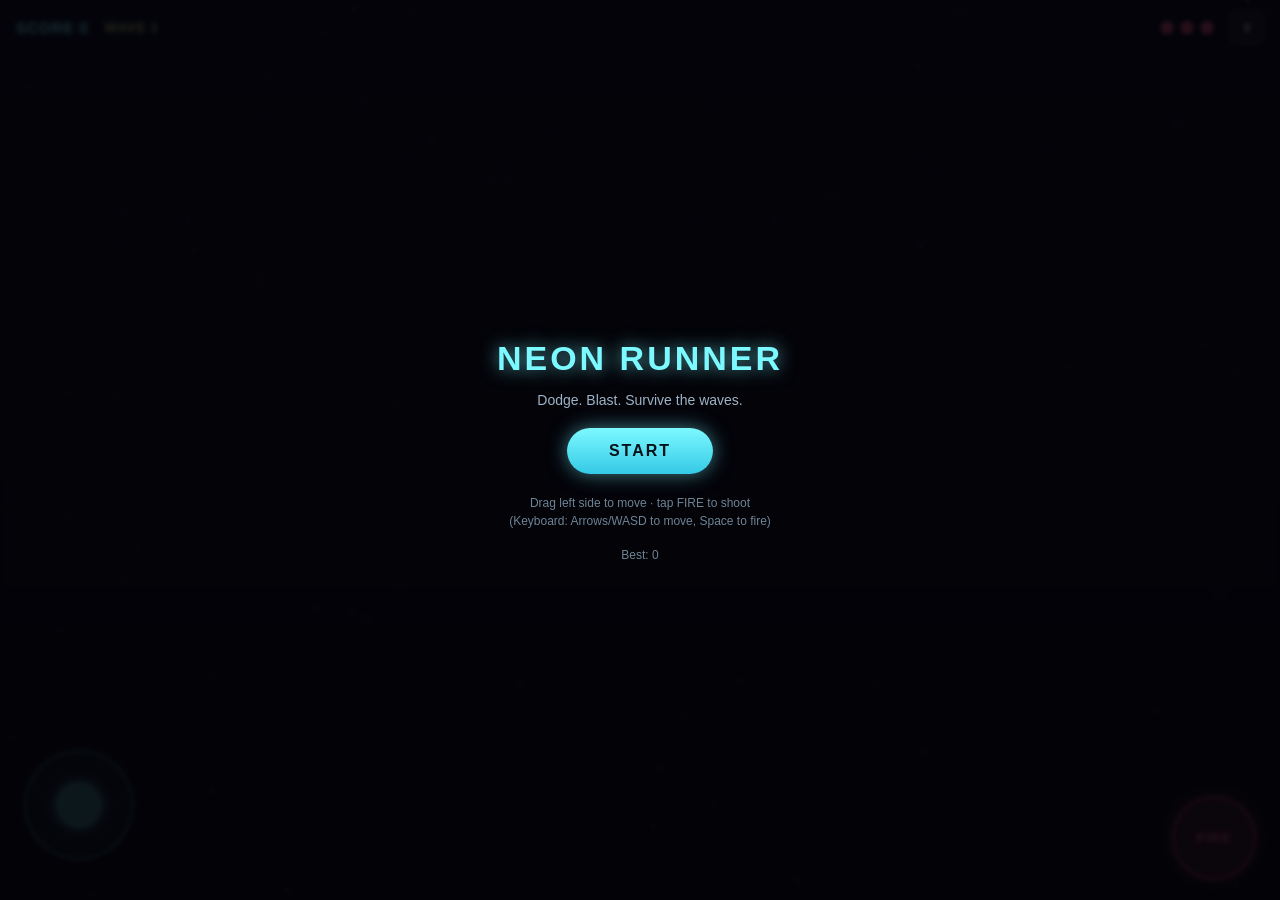
==== NeonRunner/www/index.html @ 2f803ad9 "Add NeonRunner iOS build" ====
<!DOCTYPE html>
<html lang="en">
<head>
<meta charset="UTF-8">
<meta name="viewport" content="width=device-width, initial-scale=1.0, maximum-scale=1.0, user-scalable=no, viewport-fit=cover">
<title>Neon Runner</title>
<link rel="stylesheet" href="style.css">
</head>
<body>

<div id="game-container">
  <canvas id="game-canvas"></canvas>

  <!-- HUD -->
  <div id="hud">
    <div id="hud-score">SCORE 0</div>
    <div id="hud-wave">WAVE 1</div>
    <div id="hud-lives">
      <span class="life" data-i="0"></span>
      <span class="life" data-i="1"></span>
      <span class="life" data-i="2"></span>
    </div>
    <button id="pause-btn" aria-label="Pause">II</button>
  </div>

  <!-- Touch controls -->
  <div id="touch-controls">
    <div id="joystick-zone">
      <div id="joystick-base">
        <div id="joystick-knob"></div>
      </div>
    </div>
    <button id="fire-btn">FIRE</button>
  </div>

  <!-- Start screen -->
  <div id="start-screen" class="overlay">
    <h1>NEON RUNNER</h1>
    <p class="subtitle">Dodge. Blast. Survive the waves.</p>
    <button id="start-btn" class="big-btn">START</button>
    <div class="hint">Drag left side to move &middot; tap FIRE to shoot<br>
    (Keyboard: Arrows/WASD to move, Space to fire)</div>
    <div id="high-score-line"></div>
  </div>

  <!-- Pause screen -->
  <div id="pause-screen" class="overlay hidden">
    <h2>PAUSED</h2>
    <button id="resume-btn" class="big-btn">RESUME</button>
    <button id="restart-from-pause-btn" class="ghost-btn">RESTART</button>
  </div>

  <!-- Game over screen -->
  <div id="gameover-screen" class="overlay hidden">
    <h2>GAME OVER</h2>
    <div id="final-score"></div>
    <div id="best-score"></div>
    <button id="restart-btn" class="big-btn">PLAY AGAIN</button>
  </div>

  <!-- Level up / wave banner -->
  <div id="wave-banner" class="hidden"></div>
</div>

<script src="game.js"></script>
</body>
</html>
---- NeonRunner/www/style.css ----
* {
  box-sizing: border-box;
  -webkit-user-select: none;
  user-select: none;
  -webkit-touch-callout: none;
}

html, body {
  margin: 0;
  padding: 0;
  width: 100%;
  height: 100%;
  background: #05050a;
  overflow: hidden;
  font-family: -apple-system, "Helvetica Neue", Arial, sans-serif;
  color: #e8f6ff;
}

#game-container {
  position: fixed;
  inset: 0;
  width: 100%;
  height: 100%;
  overflow: hidden;
}

#game-canvas {
  position: absolute;
  inset: 0;
  width: 100%;
  height: 100%;
  display: block;
  touch-action: none;
}

/* ---------- HUD ---------- */
#hud {
  position: absolute;
  top: 0;
  left: 0;
  right: 0;
  padding: max(10px, env(safe-area-inset-top)) 16px 0 16px;
  display: flex;
  align-items: center;
  gap: 16px;
  pointer-events: none;
  font-weight: 700;
  letter-spacing: 1px;
  text-shadow: 0 0 8px rgba(80, 220, 255, 0.8);
}

#hud-score { color: #7CF9FF; font-size: 15px; }
#hud-wave { color: #FFD86B; font-size: 13px; opacity: 0.9; }

#hud-lives { display: flex; gap: 6px; margin-left: auto; }
.life {
  width: 14px; height: 14px;
  background: #FF5C8A;
  clip-path: polygon(50% 0%, 100% 38%, 82% 100%, 18% 100%, 0% 38%);
  box-shadow: 0 0 6px rgba(255,92,138,0.9);
  transition: opacity 0.2s, transform 0.2s;
}
.life.spent { opacity: 0.15; transform: scale(0.7); }

#pause-btn {
  pointer-events: auto;
  background: rgba(255,255,255,0.08);
  border: 1px solid rgba(255,255,255,0.25);
  color: #e8f6ff;
  width: 34px; height: 34px;
  border-radius: 8px;
  font-size: 13px;
  font-weight: 700;
}

/* ---------- Touch controls ---------- */
#touch-controls {
  position: absolute;
  left: 0; right: 0; bottom: 0;
  height: 34%;
  display: flex;
  align-items: flex-end;
  justify-content: space-between;
  padding: 0 24px max(20px, env(safe-area-inset-bottom)) 24px;
  pointer-events: none;
}

#joystick-zone {
  width: 130px; height: 130px;
  pointer-events: auto;
}
#joystick-base {
  width: 110px; height: 110px;
  border-radius: 50%;
  background: rgba(124, 249, 255, 0.08);
  border: 2px solid rgba(124, 249, 255, 0.35);
  display: flex; align-items: center; justify-content: center;
}
#joystick-knob {
  width: 46px; height: 46px;
  border-radius: 50%;
  background: rgba(124, 249, 255, 0.55);
  box-shadow: 0 0 12px rgba(124,249,255,0.7);
  transform: translate(0, 0);
}

#fire-btn {
  pointer-events: auto;
  width: 84px; height: 84px;
  border-radius: 50%;
  background: rgba(255, 92, 138, 0.25);
  border: 2px solid rgba(255, 92, 138, 0.7);
  color: #FF5C8A;
  font-weight: 800;
  font-size: 14px;
  letter-spacing: 1px;
  box-shadow: 0 0 16px rgba(255,92,138,0.4);
}
#fire-btn:active { background: rgba(255, 92, 138, 0.5); }

/* ---------- Overlays ---------- */
.overlay {
  position: absolute;
  inset: 0;
  display: flex;
  flex-direction: column;
  align-items: center;
  justify-content: center;
  gap: 14px;
  background: rgba(3, 3, 8, 0.86);
  backdrop-filter: blur(2px);
  text-align: center;
  padding: 24px;
}
.overlay.hidden { display: none; }

.overlay h1 {
  font-size: 34px;
  margin: 0;
  letter-spacing: 3px;
  color: #7CF9FF;
  text-shadow: 0 0 18px rgba(124,249,255,0.7);
}
.overlay h2 {
  font-size: 26px;
  margin: 0;
  letter-spacing: 2px;
  color: #FFD86B;
}
.subtitle { color: #9fb4c7; margin: 0 0 6px 0; font-size: 14px; }
.hint { color: #6f8496; font-size: 12px; margin-top: 6px; line-height: 1.5; }

.big-btn {
  background: linear-gradient(180deg, #7CF9FF, #35c9e6);
  color: #04121a;
  border: none;
  padding: 14px 42px;
  font-size: 16px;
  font-weight: 800;
  letter-spacing: 2px;
  border-radius: 30px;
  box-shadow: 0 0 20px rgba(124,249,255,0.5);
}
.big-btn:active { transform: scale(0.97); }

.ghost-btn {
  background: transparent;
  border: 1px solid rgba(255,255,255,0.3);
  color: #cfe8f2;
  padding: 10px 28px;
  border-radius: 24px;
  font-size: 13px;
  letter-spacing: 1px;
}

#final-score { font-size: 20px; color: #7CF9FF; }
#best-score { font-size: 13px; color: #FFD86B; opacity: 0.9; }
#high-score-line { font-size: 12px; color: #6f8496; margin-top: 4px; }

#wave-banner {
  position: absolute;
  top: 40%;
  left: 0; right: 0;
  text-align: center;
  font-size: 24px;
  font-weight: 800;
  letter-spacing: 4px;
  color: #FFD86B;
  text-shadow: 0 0 20px rgba(255,216,107,0.8);
  pointer-events: none;
  animation: waveIn 1.4s ease-out forwards;
}
#wave-banner.hidden { display: none; }
@keyframes waveIn {
  0% { opacity: 0; transform: scale(0.8); }
  15% { opacity: 1; transform: scale(1); }
  75% { opacity: 1; }
  100% { opacity: 0; }
}
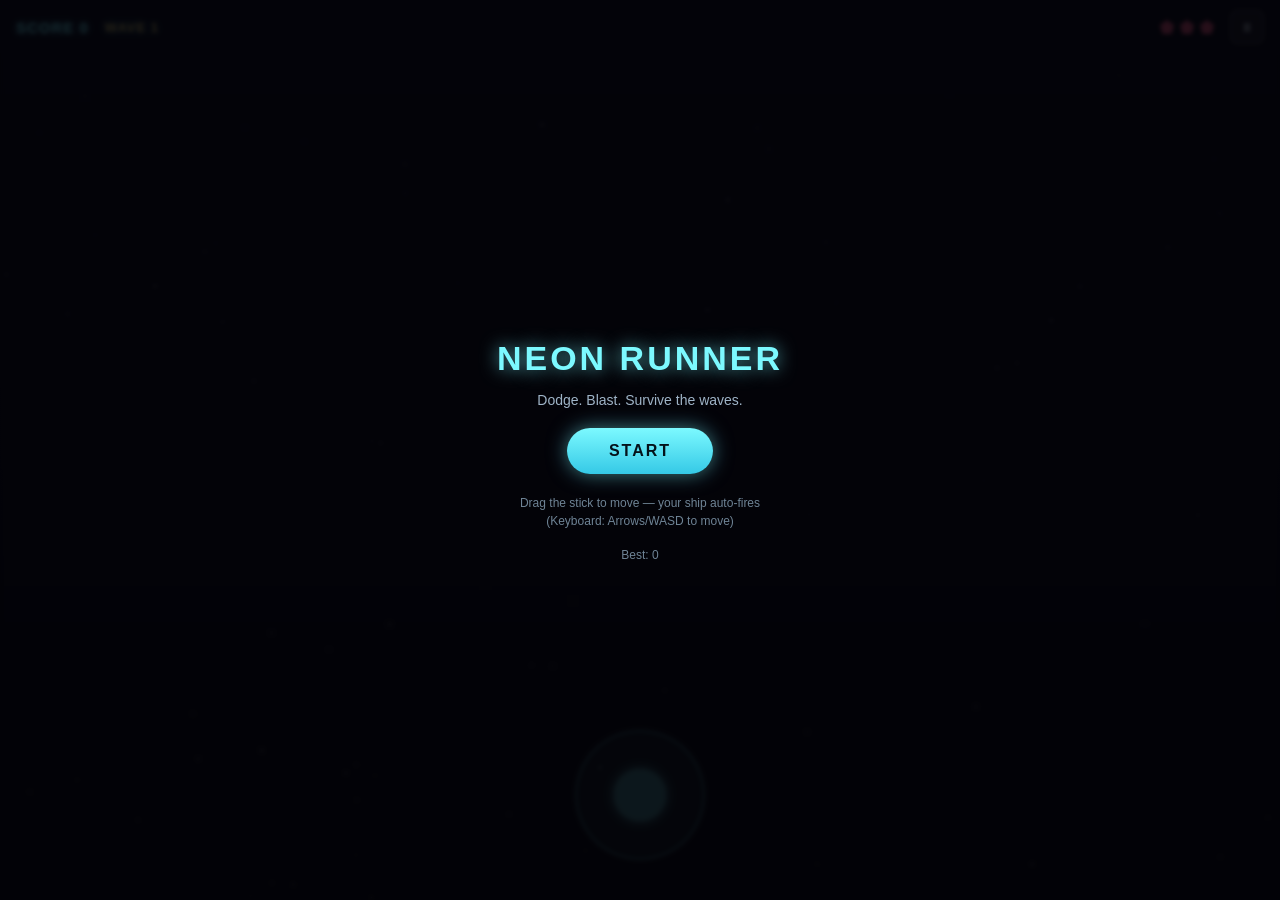
==== commit 719b5c54: "Neon Runner: initial commit + CI build" ====
--- a/NeonRunner/www/index.html
+++ b/NeonRunner/www/index.html
@@ -23,14 +23,13 @@
     <button id="pause-btn" aria-label="Pause">II</button>
   </div>
 
-  <!-- Touch controls -->
+  <!-- Touch controls: ship auto-fires, so this is just movement -->
   <div id="touch-controls">
     <div id="joystick-zone">
       <div id="joystick-base">
         <div id="joystick-knob"></div>
       </div>
     </div>
-    <button id="fire-btn">FIRE</button>
   </div>
 
   <!-- Start screen -->
@@ -38,8 +37,8 @@
     <h1>NEON RUNNER</h1>
     <p class="subtitle">Dodge. Blast. Survive the waves.</p>
     <button id="start-btn" class="big-btn">START</button>
-    <div class="hint">Drag left side to move &middot; tap FIRE to shoot<br>
-    (Keyboard: Arrows/WASD to move, Space to fire)</div>
+    <div class="hint">Drag the stick to move &mdash; your ship auto-fires<br>
+    (Keyboard: Arrows/WASD to move)</div>
     <div id="high-score-line"></div>
   </div>
 
--- a/NeonRunner/www/style.css
+++ b/NeonRunner/www/style.css
@@ -77,46 +77,33 @@
 #touch-controls {
   position: absolute;
   left: 0; right: 0; bottom: 0;
-  height: 34%;
+  height: 30%;
   display: flex;
   align-items: flex-end;
-  justify-content: space-between;
+  justify-content: center;
   padding: 0 24px max(20px, env(safe-area-inset-bottom)) 24px;
   pointer-events: none;
 }
 
 #joystick-zone {
-  width: 130px; height: 130px;
+  width: 150px; height: 150px;
   pointer-events: auto;
 }
 #joystick-base {
-  width: 110px; height: 110px;
+  width: 130px; height: 130px;
   border-radius: 50%;
   background: rgba(124, 249, 255, 0.08);
   border: 2px solid rgba(124, 249, 255, 0.35);
   display: flex; align-items: center; justify-content: center;
+  margin: 0 auto;
 }
 #joystick-knob {
-  width: 46px; height: 46px;
+  width: 52px; height: 52px;
   border-radius: 50%;
   background: rgba(124, 249, 255, 0.55);
   box-shadow: 0 0 12px rgba(124,249,255,0.7);
   transform: translate(0, 0);
 }
-
-#fire-btn {
-  pointer-events: auto;
-  width: 84px; height: 84px;
-  border-radius: 50%;
-  background: rgba(255, 92, 138, 0.25);
-  border: 2px solid rgba(255, 92, 138, 0.7);
-  color: #FF5C8A;
-  font-weight: 800;
-  font-size: 14px;
-  letter-spacing: 1px;
-  box-shadow: 0 0 16px rgba(255,92,138,0.4);
-}
-#fire-btn:active { background: rgba(255, 92, 138, 0.5); }
 
 /* ---------- Overlays ---------- */
 .overlay {
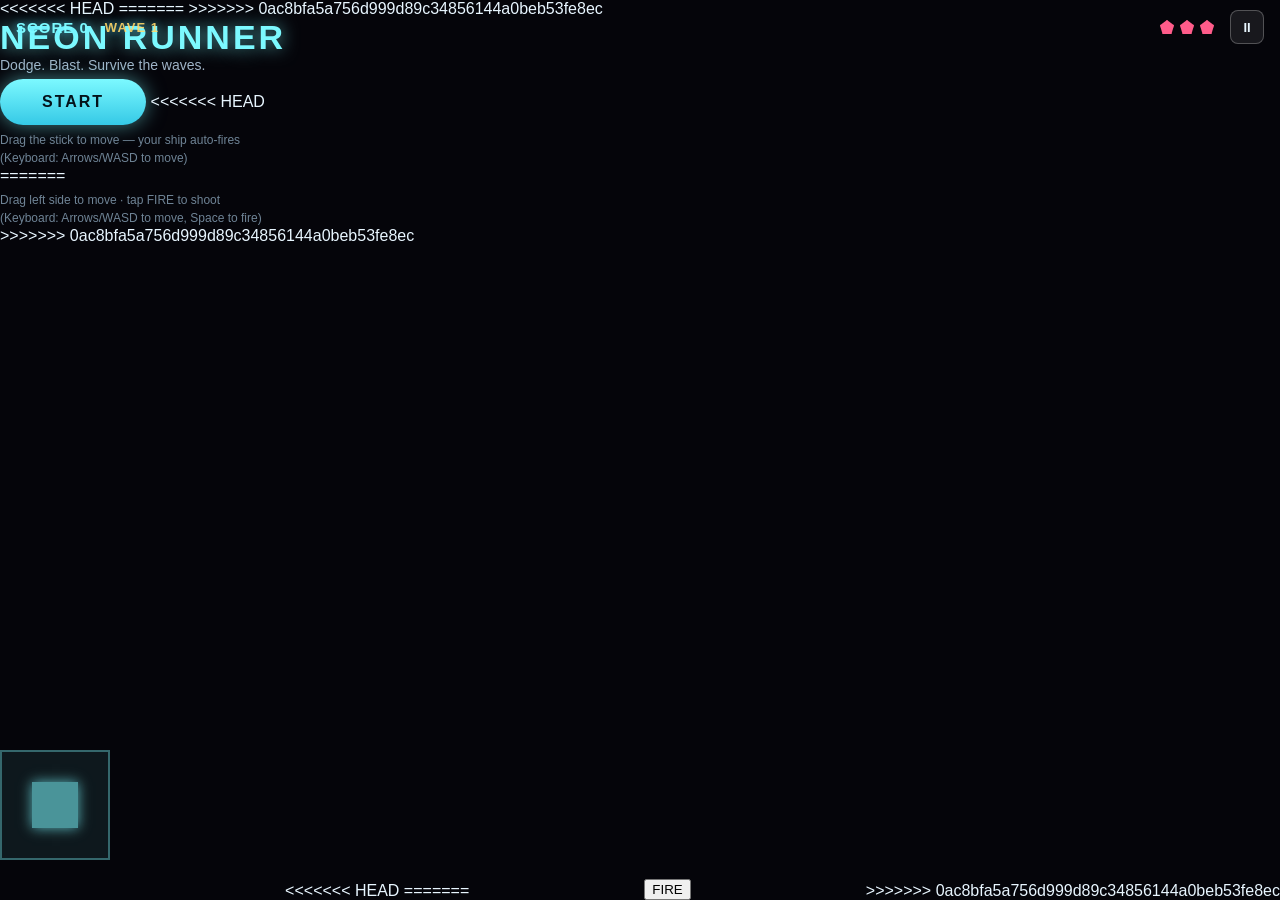
==== commit 5cb59b89: "Merge remote README" ====
--- a/NeonRunner/www/index.html
+++ b/NeonRunner/www/index.html
@@ -23,13 +23,21 @@
     <button id="pause-btn" aria-label="Pause">II</button>
   </div>
 
+<<<<<<< HEAD
   <!-- Touch controls: ship auto-fires, so this is just movement -->
+=======
+  <!-- Touch controls -->
+>>>>>>> 0ac8bfa5a756d999d89c34856144a0beb53fe8ec
   <div id="touch-controls">
     <div id="joystick-zone">
       <div id="joystick-base">
         <div id="joystick-knob"></div>
       </div>
     </div>
+<<<<<<< HEAD
+=======
+    <button id="fire-btn">FIRE</button>
+>>>>>>> 0ac8bfa5a756d999d89c34856144a0beb53fe8ec
   </div>
 
   <!-- Start screen -->
@@ -37,8 +45,13 @@
     <h1>NEON RUNNER</h1>
     <p class="subtitle">Dodge. Blast. Survive the waves.</p>
     <button id="start-btn" class="big-btn">START</button>
+<<<<<<< HEAD
     <div class="hint">Drag the stick to move &mdash; your ship auto-fires<br>
     (Keyboard: Arrows/WASD to move)</div>
+=======
+    <div class="hint">Drag left side to move &middot; tap FIRE to shoot<br>
+    (Keyboard: Arrows/WASD to move, Space to fire)</div>
+>>>>>>> 0ac8bfa5a756d999d89c34856144a0beb53fe8ec
     <div id="high-score-line"></div>
   </div>
 
--- a/NeonRunner/www/style.css
+++ b/NeonRunner/www/style.css
@@ -77,34 +77,72 @@
 #touch-controls {
   position: absolute;
   left: 0; right: 0; bottom: 0;
+<<<<<<< HEAD
   height: 30%;
   display: flex;
   align-items: flex-end;
   justify-content: center;
+=======
+  height: 34%;
+  display: flex;
+  align-items: flex-end;
+  justify-content: space-between;
+>>>>>>> 0ac8bfa5a756d999d89c34856144a0beb53fe8ec
   padding: 0 24px max(20px, env(safe-area-inset-bottom)) 24px;
   pointer-events: none;
 }
 
 #joystick-zone {
+<<<<<<< HEAD
   width: 150px; height: 150px;
   pointer-events: auto;
 }
 #joystick-base {
   width: 130px; height: 130px;
+=======
+  width: 130px; height: 130px;
+  pointer-events: auto;
+}
+#joystick-base {
+  width: 110px; height: 110px;
+>>>>>>> 0ac8bfa5a756d999d89c34856144a0beb53fe8ec
   border-radius: 50%;
   background: rgba(124, 249, 255, 0.08);
   border: 2px solid rgba(124, 249, 255, 0.35);
   display: flex; align-items: center; justify-content: center;
+<<<<<<< HEAD
   margin: 0 auto;
 }
 #joystick-knob {
   width: 52px; height: 52px;
+=======
+}
+#joystick-knob {
+  width: 46px; height: 46px;
+>>>>>>> 0ac8bfa5a756d999d89c34856144a0beb53fe8ec
   border-radius: 50%;
   background: rgba(124, 249, 255, 0.55);
   box-shadow: 0 0 12px rgba(124,249,255,0.7);
   transform: translate(0, 0);
 }
 
+<<<<<<< HEAD
+=======
+#fire-btn {
+  pointer-events: auto;
+  width: 84px; height: 84px;
+  border-radius: 50%;
+  background: rgba(255, 92, 138, 0.25);
+  border: 2px solid rgba(255, 92, 138, 0.7);
+  color: #FF5C8A;
+  font-weight: 800;
+  font-size: 14px;
+  letter-spacing: 1px;
+  box-shadow: 0 0 16px rgba(255,92,138,0.4);
+}
+#fire-btn:active { background: rgba(255, 92, 138, 0.5); }
+
+>>>>>>> 0ac8bfa5a756d999d89c34856144a0beb53fe8ec
 /* ---------- Overlays ---------- */
 .overlay {
   position: absolute;
